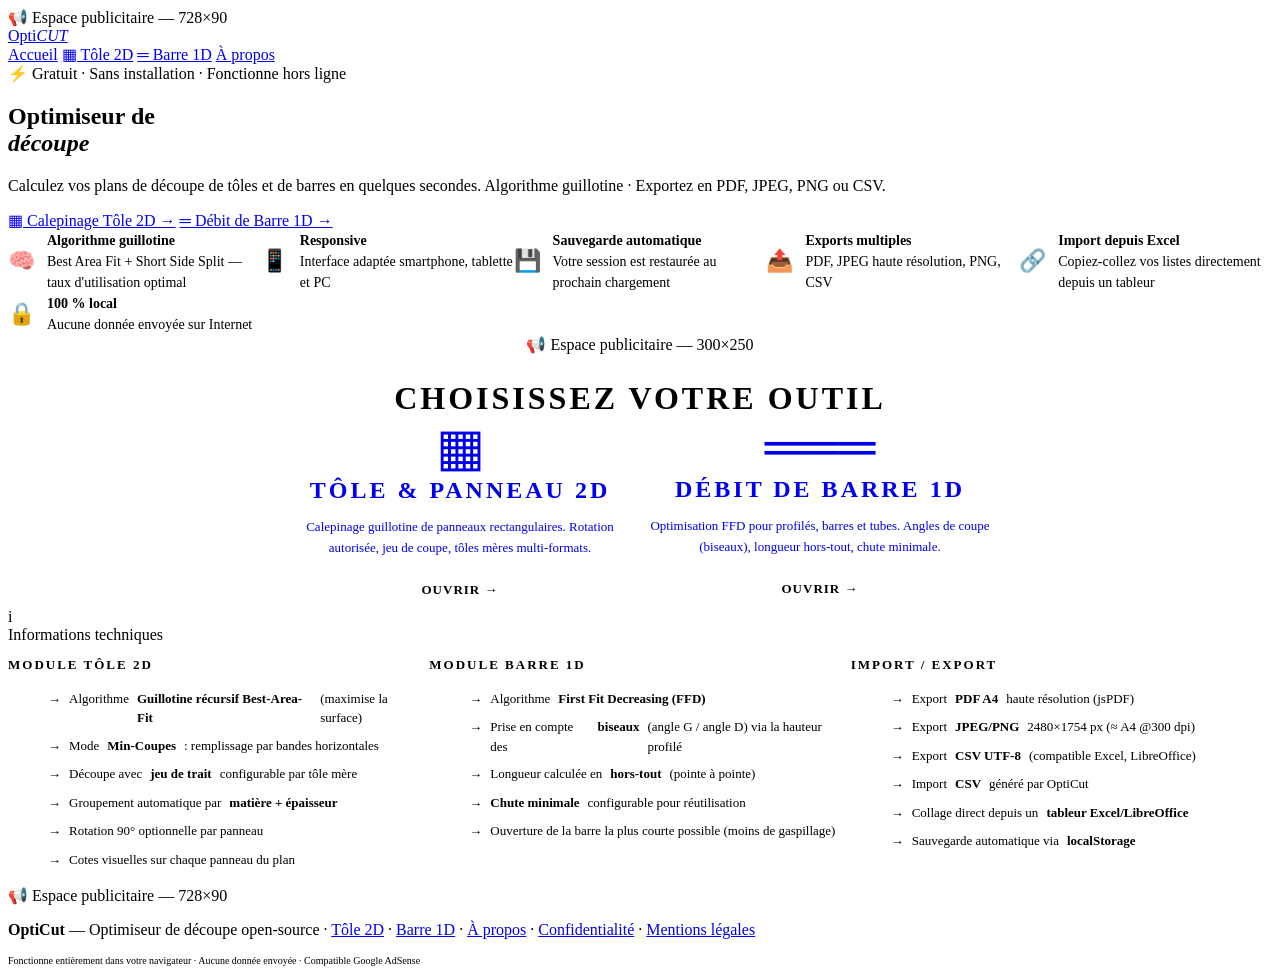
==== index.html @ 897b2498 "Add files via upload" ====
<!DOCTYPE html>
<html lang="fr">
<head>
  <!-- =====================================================
       OptiCut — Page d'accueil
       Présente les fonctionnalités et redirige vers les
       pages applicatives Tôle et Barre.
       ===================================================== -->
  <meta charset="UTF-8">
  <meta name="viewport" content="width=device-width, initial-scale=1.0">

  <!-- SEO de base -->
  <title>OptiCut — Optimiseur de découpe Tôle &amp; Barre</title>
  <meta name="description" content="OptiCut optimise vos plans de découpe de tôles (2D) et de barres (1D) avec l'algorithme guillotine. Gratuit, sans installation, fonctionne hors ligne.">

  <!-- Fonts -->
  <link href="https://fonts.googleapis.com/css2?family=JetBrains+Mono:wght@400;600;700&family=Barlow+Condensed:wght@300;500;700;900&display=swap" rel="stylesheet">

  <!-- Feuille de styles partagée -->
  <link rel="stylesheet" href="assets/css/style.css">


 <script async src="https://pagead2.googlesyndication.com/pagead/js/adsbygoogle.js?client=ca-pub-"
     crossorigin="anonymous"></script>

  <style>
    /* Styles spécifiques à la page d'accueil */

    /* Séparateur visuel entre sections */
    .section-divider {
      border: none;
      border-top: 1px solid var(--border);
      margin: 0;
    }

    /* Grille des avantages clés */
    .advantages {
      display: grid;
      grid-template-columns: repeat(auto-fit, minmax(220px, 1fr));
      gap: var(--space-sm);
      max-width: var(--max-w);
      margin: 0 auto;
      padding: var(--space-lg) var(--space-md);
    }
    .advantage-item {
      display: flex;
      align-items: center;
      gap: 12px;
      padding: var(--space-sm) var(--space-md);
      background: var(--surface);
      border: 1px solid var(--border);
      border-radius: 8px;
    }
    .advantage-icon { font-size: 22px; flex-shrink: 0; }
    .advantage-text {
      font-size: clamp(12px, 1.8vw, 14px);
      color: var(--muted);
      line-height: 1.5;
    }
    .advantage-text strong { color: var(--text); display: block; }

    /* Section CTA principale */
    .cta-section {
      background: var(--surface);
      border-top: 1px solid var(--border);
      border-bottom: 1px solid var(--border);
      padding: var(--space-xl) var(--space-md);
      text-align: center;
    }
    .cta-title {
      font-size: clamp(20px, 4vw, 32px);
      font-weight: 900; letter-spacing: 3px; text-transform: uppercase;
      margin-bottom: var(--space-md);
    }
    .cta-cards {
      display: flex;
      gap: var(--space-md);
      justify-content: center;
      flex-wrap: wrap;
      max-width: 800px;
      margin: 0 auto;
    }
    .cta-card {
      flex: 1;
      min-width: 280px;
      max-width: 360px;
      background: var(--panel);
      border: 2px solid var(--border);
      border-radius: 12px;
      padding: var(--space-lg);
      text-decoration: none;
      transition: transform .2s, border-color .2s, box-shadow .2s;
      display: flex;
      flex-direction: column;
      align-items: center;
      gap: var(--space-sm);
      text-align: center;
    }
    .cta-card:hover {
      transform: translateY(-6px);
      box-shadow: 0 12px 40px rgba(0,0,0,.5);
    }
    .cta-card.card-tole  { border-color: rgba(245,166,35,.4); }
    .cta-card.card-tole:hover  { border-color: var(--accent); }
    .cta-card.card-barre { border-color: rgba(62,207,207,.4); }
    .cta-card.card-barre:hover { border-color: var(--accent2); }

    .cta-card-icon { font-size: clamp(36px, 8vw, 52px); }
    .cta-card-title {
      font-size: clamp(18px, 3vw, 24px);
      font-weight: 900; letter-spacing: 3px; text-transform: uppercase;
    }
    .cta-card.card-tole  .cta-card-title { color: var(--accent); }
    .cta-card.card-barre .cta-card-title { color: var(--accent2); }
    .cta-card-desc { font-size: 13px; color: var(--muted); line-height: 1.6; }
    .cta-card-btn {
      margin-top: var(--space-xs);
      display: inline-flex; align-items: center; gap: 6px;
      padding: 10px 22px; border-radius: 5px;
      font-family: var(--font-ui); font-size: 13px;
      font-weight: 700; letter-spacing: 1px; text-transform: uppercase;
    }
    .cta-card.card-tole  .cta-card-btn { background: var(--accent);  color: #000; }
    .cta-card.card-barre .cta-card-btn { background: var(--accent2); color: #000; }

    /* Mini-démo technique */
    .tech-section {
      max-width: var(--max-w);
      margin: 0 auto;
      padding: var(--space-lg) var(--space-md);
    }
    .tech-grid {
      display: grid;
      grid-template-columns: repeat(auto-fit, minmax(300px, 1fr));
      gap: var(--space-md);
      margin-top: var(--space-md);
    }
    .tech-block {
      background: var(--surface);
      border: 1px solid var(--border);
      border-radius: 8px;
      padding: var(--space-md);
    }
    .tech-block h3 {
      font-size: 13px; font-weight: 700;
      letter-spacing: 2px; text-transform: uppercase;
      color: var(--accent); margin-bottom: var(--space-sm);
    }
    .tech-list { list-style: none; display: flex; flex-direction: column; gap: 8px; }
    .tech-list li {
      display: flex; align-items: flex-start; gap: 8px;
      font-size: 13px; color: var(--muted); line-height: 1.5;
    }
    .tech-list li::before {
      content: '→'; color: var(--accent2); flex-shrink: 0; margin-top: 1px;
    }
  </style>
</head>

<body>

  <!-- ═══════════════════════════════════════════════════
       BANNIÈRE PUBLICITAIRE HAUTE (728×90 desktop / 320×50 mobile)
       Remplacer le contenu par votre balise <ins> AdSense.
       ═══════════════════════════════════════════════════ -->
  <div class="ad-slot ad-top">
    <div class="ad-placeholder">
      📢 Espace publicitaire — 728×90
      <!-- <ins class="adsbygoogle" style="display:inline-block;width:728px;height:90px"
           data-ad-client="ca-pub-" data-ad-slot="YOUR_SLOT_ID"></ins>
      <script>(adsbygoogle = window.adsbygoogle || []).push({});</script> -->
    </div>
  </div>

  <!-- ═══════════════════════════════════════════════════
       HEADER — navigation du site
       ═══════════════════════════════════════════════════ -->
  <header>
    <div class="hdr-bar">
      <!-- Logo / retour accueil -->
      <a href="index.html" class="hdr-logo">
        <div class="logo-mark"><span></span><span></span><span></span></div>
        <span class="app-title">Opti<em>CUT</em></span>
      </a>

      <!-- Navigation principale -->
      <nav class="hdr-nav">
        <a href="index.html"       class="hdr-nav-link active">Accueil</a>
        <a href="pages/tole.html"  class="hdr-nav-link">▦ Tôle 2D</a>
        <a href="pages/barre.html" class="hdr-nav-link">═ Barre 1D</a>
        <a href="pages/a-propos.html" class="hdr-nav-link">À propos</a>
      </nav>
    </div>
  </header>

  <!-- ═══════════════════════════════════════════════════
       HERO
       ═══════════════════════════════════════════════════ -->
  <section class="hero">
    <div class="hero-badge">⚡ Gratuit · Sans installation · Fonctionne hors ligne</div>
    <h1 class="hero-title">Optimiseur de<br><em>découpe</em></h1>
    <p class="hero-sub">
      Calculez vos plans de découpe de tôles et de barres en quelques secondes.
      Algorithme guillotine · Exportez en PDF, JPEG, PNG ou CSV.
    </p>
    <div class="hero-ctas">
      <a href="pages/tole.html"  class="btn-primary">▦ Calepinage Tôle 2D →</a>
      <a href="pages/barre.html" class="btn-secondary">═ Débit de Barre 1D →</a>
    </div>
  </section>

  <hr class="section-divider">

  <!-- ═══════════════════════════════════════════════════
       AVANTAGES CLÉS
       ═══════════════════════════════════════════════════ -->
  <div class="advantages">
    <div class="advantage-item">
      <span class="advantage-icon">🧠</span>
      <div class="advantage-text">
        <strong>Algorithme guillotine</strong>
        Best Area Fit + Short Side Split — taux d'utilisation optimal
      </div>
    </div>
    <div class="advantage-item">
      <span class="advantage-icon">📱</span>
      <div class="advantage-text">
        <strong>Responsive</strong>
        Interface adaptée smartphone, tablette et PC
      </div>
    </div>
    <div class="advantage-item">
      <span class="advantage-icon">💾</span>
      <div class="advantage-text">
        <strong>Sauvegarde automatique</strong>
        Votre session est restaurée au prochain chargement
      </div>
    </div>
    <div class="advantage-item">
      <span class="advantage-icon">📤</span>
      <div class="advantage-text">
        <strong>Exports multiples</strong>
        PDF, JPEG haute résolution, PNG, CSV
      </div>
    </div>
    <div class="advantage-item">
      <span class="advantage-icon">🔗</span>
      <div class="advantage-text">
        <strong>Import depuis Excel</strong>
        Copiez-collez vos listes directement depuis un tableur
      </div>
    </div>
    <div class="advantage-item">
      <span class="advantage-icon">🔒</span>
      <div class="advantage-text">
        <strong>100 % local</strong>
        Aucune donnée envoyée sur Internet
      </div>
    </div>
  </div>

  <!-- ═══════════════════════════════════════════════════
       ESPACE PUB MILIEU (300×250)
       ═══════════════════════════════════════════════════ -->
  <div class="ad-slot" style="background:transparent;border:none;margin:0 auto var(--space-lg)">
    <div class="ad-mid ad-placeholder" style="display:flex;align-items:center;justify-content:center;gap:8px">
      📢 Espace publicitaire — 300×250
      <!-- <ins class="adsbygoogle" style="display:block;width:300px;height:250px"
           data-ad-client="ca-pub-" data-ad-slot="YOUR_MID_SLOT"></ins>
      <script>(adsbygoogle = window.adsbygoogle || []).push({});</script> -->
    </div>
  </div>

  <hr class="section-divider">

  <!-- ═══════════════════════════════════════════════════
       CTA PRINCIPAL — ACCÈS AUX OUTILS
       ═══════════════════════════════════════════════════ -->
  <section class="cta-section">
    <h2 class="cta-title">Choisissez votre outil</h2>
    <div class="cta-cards">

      <!-- Carte Tôle -->
      <a href="pages/tole.html" class="cta-card card-tole">
        <div class="cta-card-icon">▦</div>
        <div class="cta-card-title">Tôle &amp; Panneau 2D</div>
        <p class="cta-card-desc">
          Calepinage guillotine de panneaux rectangulaires.
          Rotation autorisée, jeu de coupe, tôles mères multi-formats.
        </p>
        <span class="cta-card-btn">Ouvrir →</span>
      </a>

      <!-- Carte Barre -->
      <a href="pages/barre.html" class="cta-card card-barre">
        <div class="cta-card-icon">═══</div>
        <div class="cta-card-title">Débit de Barre 1D</div>
        <p class="cta-card-desc">
          Optimisation FFD pour profilés, barres et tubes.
          Angles de coupe (biseaux), longueur hors-tout, chute minimale.
        </p>
        <span class="cta-card-btn">Ouvrir →</span>
      </a>

    </div>
  </section>

  <!-- ═══════════════════════════════════════════════════
       INFORMATIONS TECHNIQUES
       ═══════════════════════════════════════════════════ -->
  <section class="tech-section">
    <div class="sec-header">
      <div class="sec-num">i</div>
      <div class="sec-title">Informations techniques</div>
    </div>
    <div class="tech-grid">
      <div class="tech-block">
        <h3>Module Tôle 2D</h3>
        <ul class="tech-list">
          <li>Algorithme <strong>Guillotine récursif Best-Area-Fit</strong> (maximise la surface)</li>
          <li>Mode <strong>Min-Coupes</strong> : remplissage par bandes horizontales</li>
          <li>Découpe avec <strong>jeu de trait</strong> configurable par tôle mère</li>
          <li>Groupement automatique par <strong>matière + épaisseur</strong></li>
          <li>Rotation 90° optionnelle par panneau</li>
          <li>Cotes visuelles sur chaque panneau du plan</li>
        </ul>
      </div>
      <div class="tech-block">
        <h3>Module Barre 1D</h3>
        <ul class="tech-list">
          <li>Algorithme <strong>First Fit Decreasing (FFD)</strong></li>
          <li>Prise en compte des <strong>biseaux</strong> (angle G / angle D) via la hauteur profilé</li>
          <li>Longueur calculée en <strong>hors-tout</strong> (pointe à pointe)</li>
          <li><strong>Chute minimale</strong> configurable pour réutilisation</li>
          <li>Ouverture de la barre la plus courte possible (moins de gaspillage)</li>
        </ul>
      </div>
      <div class="tech-block">
        <h3>Import / Export</h3>
        <ul class="tech-list">
          <li>Export <strong>PDF A4</strong> haute résolution (jsPDF)</li>
          <li>Export <strong>JPEG/PNG</strong> 2480×1754 px (≈ A4 @300 dpi)</li>
          <li>Export <strong>CSV UTF-8</strong> (compatible Excel, LibreOffice)</li>
          <li>Import <strong>CSV</strong> généré par OptiCut</li>
          <li>Collage direct depuis un <strong>tableur Excel/LibreOffice</strong></li>
          <li>Sauvegarde automatique via <strong>localStorage</strong></li>
        </ul>
      </div>
    </div>
  </section>

  <!-- ═══════════════════════════════════════════════════
       BANNIÈRE PUBLICITAIRE BASSE
       ═══════════════════════════════════════════════════ -->
  <div class="ad-slot ad-bottom">
    <div class="ad-placeholder">
      📢 Espace publicitaire — 728×90
      <!-- <ins class="adsbygoogle" style="display:inline-block;width:728px;height:90px"
           data-ad-client="ca-pub-" data-ad-slot="YOUR_BOT_SLOT"></ins>
      <script>(adsbygoogle = window.adsbygoogle || []).push({});</script> -->
    </div>
  </div>

  <!-- ═══════════════════════════════════════════════════
       FOOTER
       ═══════════════════════════════════════════════════ -->
  <footer class="site-footer">
    <p>
      <strong style="color:var(--accent)">OptiCut</strong> —
      Optimiseur de découpe open-source ·
      <a href="pages/tole.html">Tôle 2D</a> ·
      <a href="pages/barre.html">Barre 1D</a> ·
      <a href="pages/a-propos.html">À propos</a> ·
      <a href="pages/confidentialite.html">Confidentialité</a> ·
      <a href="pages/mentions-legales.html">Mentions légales</a>
    </p>
    <p style="margin-top:6px;font-size:10px">
      Fonctionne entièrement dans votre navigateur · Aucune donnée envoyée · Compatible Google AdSense
    </p>
  </footer>

  <script src="assets/js/cookie-consent.js"></script>

</body>
</html>
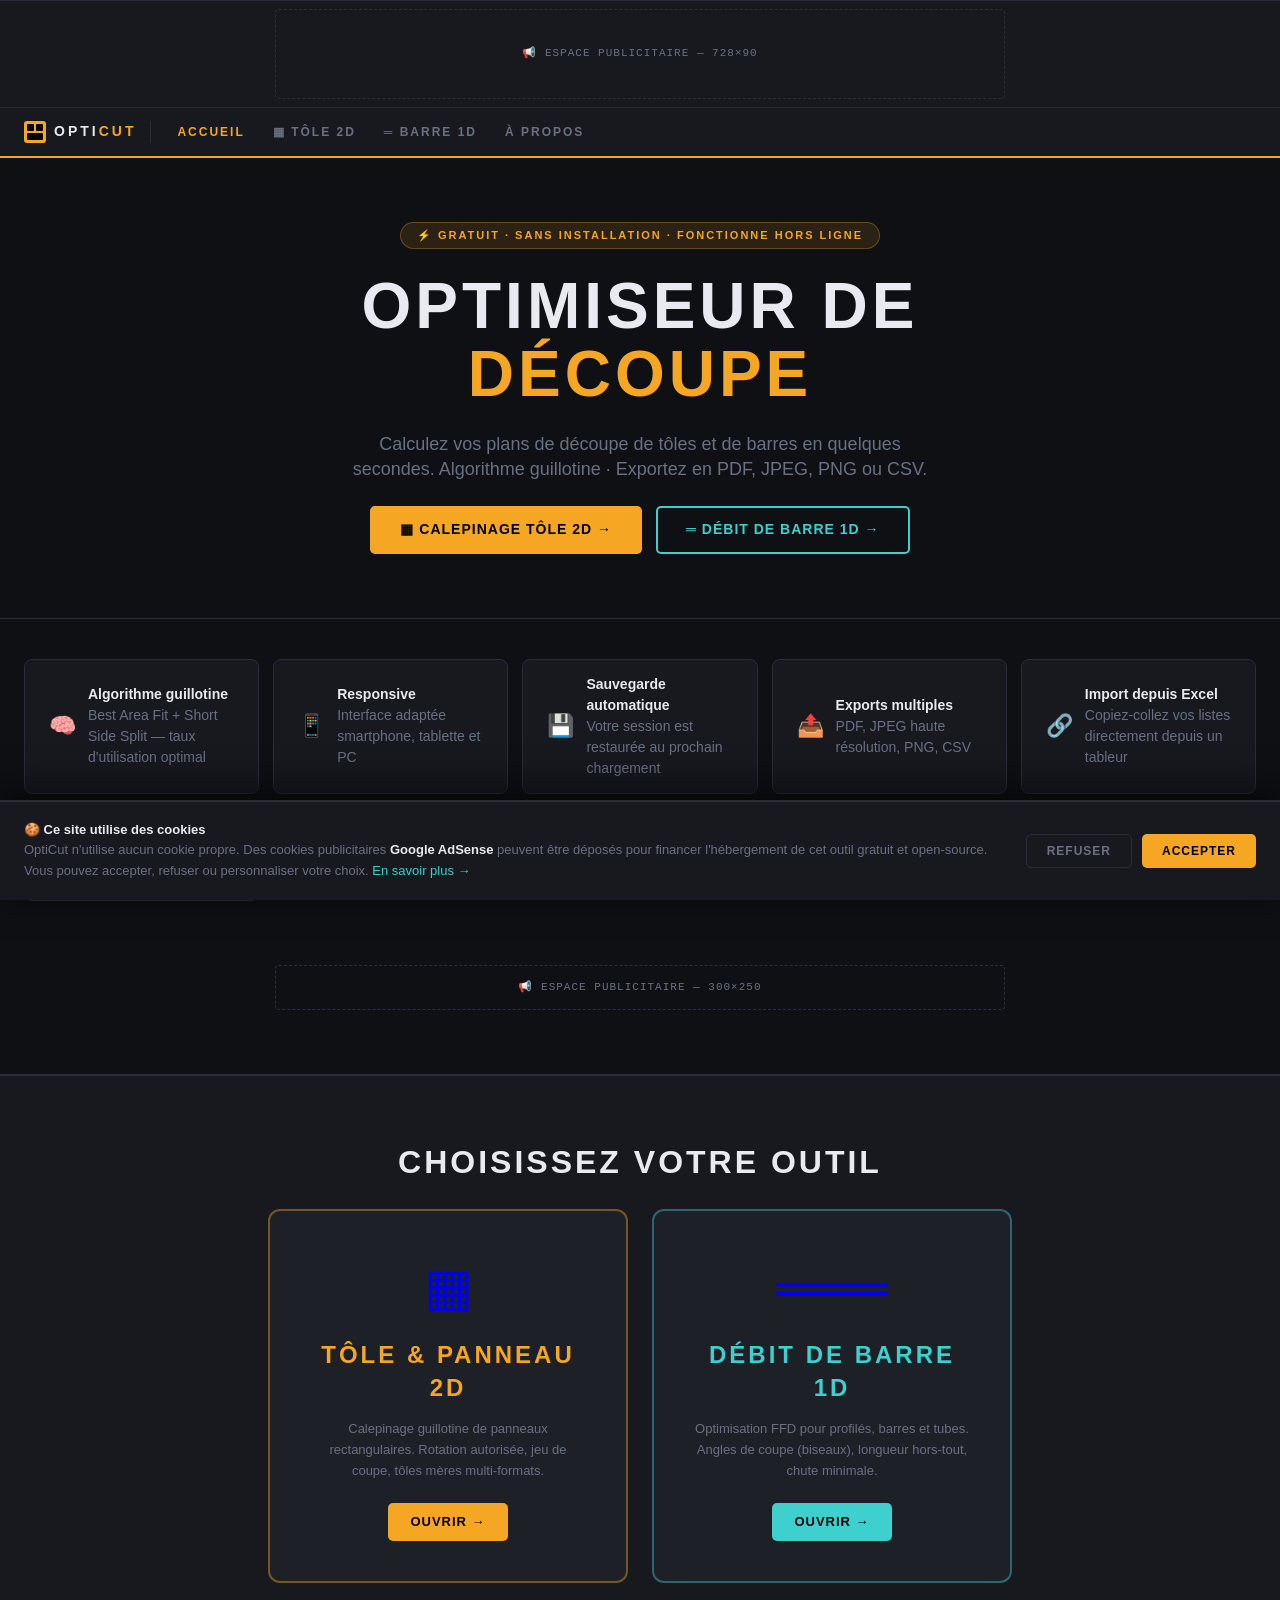
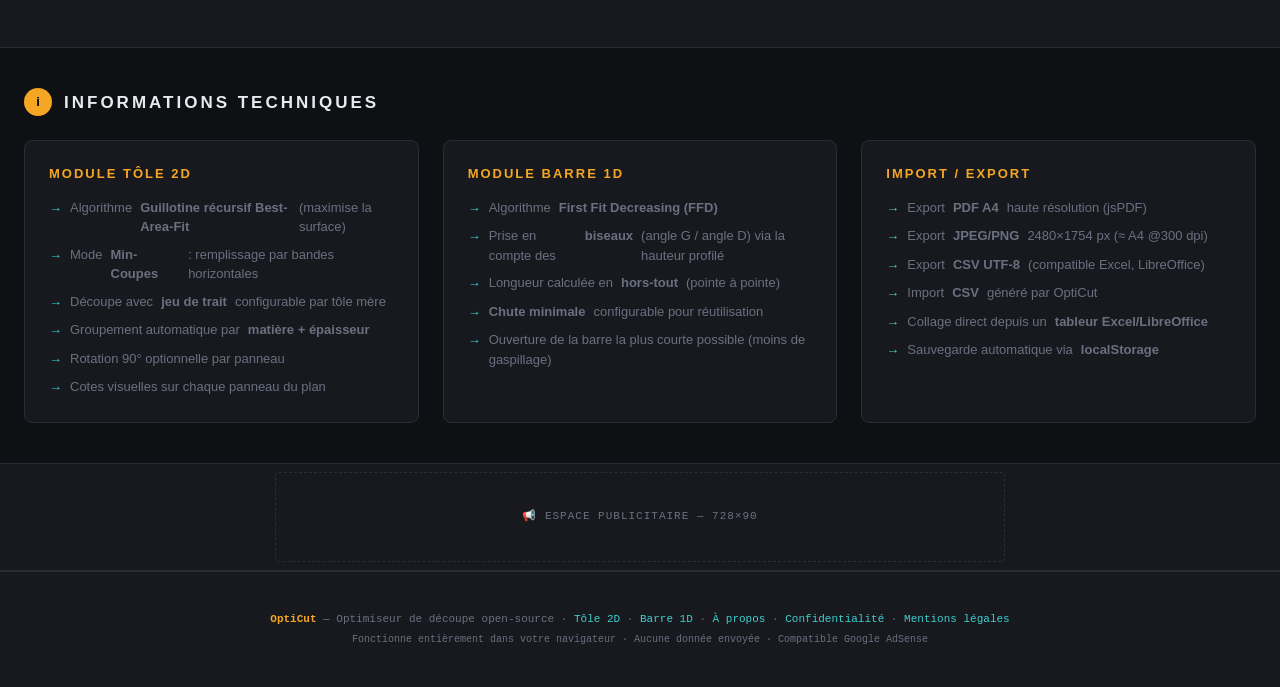
==== commit 561f14f2: "Add files via upload" ====
--- a/index.html
+++ b/index.html
@@ -19,8 +19,12 @@
   <!-- Feuille de styles partagée -->
   <link rel="stylesheet" href="assets/css/style.css">
 
-
- <script async src="https://pagead2.googlesyndication.com/pagead/js/adsbygoogle.js?client=ca-pub-"
+  <!-- ─────────────────────────────────────────────────────
+       Google AdSense — copiez ici votre balise auto-ads
+       Remplacer 1912862978925874 par votre identifiant éditeur.
+       ───────────────────────────────────────────────────── -->
+
+ <script async src="https://pagead2.googlesyndication.com/pagead/js/adsbygoogle.js?client=ca-pub-1912862978925874"
      crossorigin="anonymous"></script>
 
   <style>
@@ -167,7 +171,7 @@
     <div class="ad-placeholder">
       📢 Espace publicitaire — 728×90
       <!-- <ins class="adsbygoogle" style="display:inline-block;width:728px;height:90px"
-           data-ad-client="ca-pub-" data-ad-slot="YOUR_SLOT_ID"></ins>
+           data-ad-client="ca-pub-1912862978925874" data-ad-slot="YOUR_SLOT_ID"></ins>
       <script>(adsbygoogle = window.adsbygoogle || []).push({});</script> -->
     </div>
   </div>
@@ -266,7 +270,7 @@
     <div class="ad-mid ad-placeholder" style="display:flex;align-items:center;justify-content:center;gap:8px">
       📢 Espace publicitaire — 300×250
       <!-- <ins class="adsbygoogle" style="display:block;width:300px;height:250px"
-           data-ad-client="ca-pub-" data-ad-slot="YOUR_MID_SLOT"></ins>
+           data-ad-client="ca-pub-1912862978925874" data-ad-slot="YOUR_MID_SLOT"></ins>
       <script>(adsbygoogle = window.adsbygoogle || []).push({});</script> -->
     </div>
   </div>
@@ -356,7 +360,7 @@
     <div class="ad-placeholder">
       📢 Espace publicitaire — 728×90
       <!-- <ins class="adsbygoogle" style="display:inline-block;width:728px;height:90px"
-           data-ad-client="ca-pub-" data-ad-slot="YOUR_BOT_SLOT"></ins>
+           data-ad-client="ca-pub-1912862978925874" data-ad-slot="YOUR_BOT_SLOT"></ins>
       <script>(adsbygoogle = window.adsbygoogle || []).push({});</script> -->
     </div>
   </div>
--- a/assets/css/style.css
+++ b/assets/css/style.css
@@ -0,0 +1,853 @@
+/* =============================================================
+   OptiCut — Feuille de styles partagée
+   Compatible desktop, tablette et mobile (breakpoints 768/480px)
+   Compatible Google AdSense (emplacements .ad-slot)
+   ============================================================= */
+
+/* ─────────────────────────────────────────────
+   1. VARIABLES CSS — thème sombre
+   ───────────────────────────────────────────── */
+:root {
+  /* Palette */
+  --bg:      #0f1014;
+  --surface: #17191f;
+  --panel:   #1e2028;
+  --border:  #2a2d38;
+  --accent:  #f5a623;   /* orange principal */
+  --accent2: #3ecfcf;   /* cyan secondaire  */
+  --danger:  #e05252;   /* rouge            */
+  --text:    #e8eaf0;   /* texte clair      */
+  --muted:   #6b7080;   /* texte atténué    */
+  --green:   #52c97a;   /* succès           */
+
+  /* Typographie */
+  --font-ui:   'Barlow Condensed', sans-serif;
+  --font-mono: 'JetBrains Mono', monospace;
+
+  /* Espacements responsifs via clamp() */
+  --space-xs:  clamp(4px,  1vw,  8px);
+  --space-sm:  clamp(8px,  2vw, 14px);
+  --space-md:  clamp(14px, 3vw, 24px);
+  --space-lg:  clamp(24px, 4vw, 40px);
+  --space-xl:  clamp(36px, 5vw, 64px);
+
+  /* Largeur max du contenu */
+  --max-w: 1340px;
+}
+
+/* ─────────────────────────────────────────────
+   2. RESET MINIMAL
+   ───────────────────────────────────────────── */
+*, *::before, *::after {
+  box-sizing: border-box;
+  margin: 0;
+  padding: 0;
+}
+
+html { scroll-behavior: smooth; }
+
+body {
+  background: var(--bg);
+  color: var(--text);
+  font-family: var(--font-ui);
+  min-height: 100vh;
+  overflow-x: hidden;   /* empêche le scroll horizontal */
+  line-height: 1.4;
+}
+
+/* ─────────────────────────────────────────────
+   3. EMPLACEMENTS PUBLICITAIRES GOOGLE ADSENSE
+   .ad-slot  = conteneur générique
+   .ad-top   = bannière haut de page (728×90 desktop / 320×50 mobile)
+   .ad-bottom= bannière bas de page
+   .ad-mid   = rectangle milieu de page (300×250)
+   ───────────────────────────────────────────── */
+.ad-slot {
+  display: flex;
+  align-items: center;
+  justify-content: center;
+  width: 100%;
+  background: var(--surface);
+  border-top: 1px solid var(--border);
+  border-bottom: 1px solid var(--border);
+  overflow: hidden;          /* ne laisse jamais déborder la pub */
+}
+
+/* Bannière horizontale haut/bas — Leaderboard 728×90 */
+.ad-top,
+.ad-bottom {
+  min-height: 90px;
+  padding: var(--space-xs) 0;
+}
+
+/* Rectangle milieu de page — 300×250 */
+.ad-mid {
+  min-height: 250px;
+  max-width: 300px;
+  border: 1px solid var(--border);
+  border-radius: 6px;
+  margin: var(--space-md) auto;
+}
+
+/* Placeholder visible tant qu'AdSense n'est pas chargé */
+.ad-placeholder {
+  display: flex;
+  align-items: center;
+  justify-content: center;
+  gap: 10px;
+  width: 100%;
+  min-height: inherit;
+  font-family: var(--font-mono);
+  font-size: 11px;
+  letter-spacing: 1px;
+  text-transform: uppercase;
+  color: var(--muted);
+  border: 1px dashed var(--border);
+  border-radius: 4px;
+  max-width: 730px;
+  padding: var(--space-sm);
+}
+
+/* Sur mobile : bannière compacte 320×50 */
+@media (max-width: 480px) {
+  .ad-top, .ad-bottom { min-height: 60px; }
+  .ad-placeholder { font-size: 10px; }
+}
+
+/* ─────────────────────────────────────────────
+   4. HEADER STICKY
+   ───────────────────────────────────────────── */
+header {
+  background: var(--surface);
+  border-bottom: 2px solid var(--accent);
+  position: sticky;
+  top: 0;
+  z-index: 200;
+  max-width: 100vw;
+}
+
+/* Barre principale */
+.hdr-bar {
+  display: flex;
+  align-items: center;
+  height: 48px;
+  padding: 0 var(--space-md);
+  gap: var(--space-xs);
+  overflow: hidden;   /* pas de débordement sur petits écrans */
+}
+
+/* Logo */
+.hdr-logo {
+  display: flex;
+  align-items: center;
+  gap: 8px;
+  padding-right: var(--space-sm);
+  border-right: 1px solid var(--border);
+  margin-right: 4px;
+  flex-shrink: 0;
+  text-decoration: none;
+}
+.logo-mark {
+  width: 22px; height: 22px;
+  background: var(--accent);
+  display: grid;
+  grid-template-columns: 1fr 1fr;
+  gap: 2px; padding: 3px; border-radius: 3px;
+  flex-shrink: 0;
+}
+.logo-mark span { background: #000; border-radius: 1px; }
+.logo-mark span:last-child { grid-column: span 2; }
+.app-title {
+  font-size: clamp(11px, 2vw, 14px);
+  font-weight: 900; letter-spacing: 3px;
+  text-transform: uppercase; white-space: nowrap;
+  color: var(--text);
+}
+.app-title em { color: var(--accent); font-style: normal; }
+
+/* Navigation principale */
+.hdr-nav {
+  display: flex;
+  height: 100%;
+  gap: 0;
+  flex-shrink: 1;
+  overflow: hidden;
+}
+.hdr-nav-link {
+  display: inline-flex; align-items: center; gap: 5px;
+  padding: 0 clamp(8px, 2vw, 14px);
+  font-family: var(--font-ui);
+  font-size: clamp(10px, 1.8vw, 12px);
+  font-weight: 700; letter-spacing: 2px; text-transform: uppercase;
+  color: var(--muted); text-decoration: none;
+  border-bottom: 2px solid transparent;
+  margin-bottom: -2px;
+  transition: color .15s, border-color .15s;
+  white-space: nowrap;
+}
+.hdr-nav-link:hover { color: var(--text); }
+.hdr-nav-link.active { color: var(--accent); border-bottom-color: var(--accent); }
+
+/* Onglets inline (utilisés dans les pages app) */
+.hdr-tabs { display: flex; height: 100%; }
+.hdr-tab {
+  display: inline-flex; align-items: center; gap: 5px;
+  padding: 0 clamp(8px, 2vw, 14px);
+  cursor: pointer;
+  font-family: var(--font-ui);
+  font-size: clamp(10px, 1.8vw, 12px);
+  font-weight: 700; letter-spacing: 2px; text-transform: uppercase;
+  background: transparent; border: none; color: var(--muted);
+  border-bottom: 2px solid transparent;
+  margin-bottom: -2px;
+  transition: color .15s, border-color .15s;
+  white-space: nowrap;
+}
+.hdr-tab:hover { color: var(--text); }
+.hdr-tab.active { color: var(--accent); border-bottom-color: var(--accent); }
+
+/* Icônes de droite */
+.hdr-icons {
+  display: flex; align-items: center; gap: 2px;
+  margin-left: auto; flex-shrink: 0;
+}
+.hdr-sep {
+  width: 1px; height: 22px;
+  background: var(--border); margin: 0 4px;
+  flex-shrink: 0;
+}
+
+/* ─────────────────────────────────────────────
+   5. BOUTONS ICÔNES
+   ───────────────────────────────────────────── */
+.ico-btn {
+  position: relative;
+  display: inline-flex; align-items: center; justify-content: center;
+  width: clamp(30px, 6vw, 36px); height: clamp(30px, 6vw, 36px);
+  border-radius: 5px; cursor: pointer;
+  background: transparent; border: 1px solid transparent;
+  color: var(--muted); font-size: clamp(12px, 2.5vw, 15px);
+  transition: all .15s; flex-shrink: 0; text-decoration: none;
+}
+.ico-btn:hover {
+  background: var(--panel); border-color: var(--border); color: var(--text);
+}
+/* Variante principale — bouton Optimiser */
+.ico-btn.i-optim {
+  background: var(--accent); color: #000; border-color: var(--accent);
+  width: auto; padding: 0 clamp(8px, 2vw, 14px);
+  font-family: var(--font-ui);
+  font-size: clamp(10px, 1.8vw, 12px);
+  font-weight: 700; letter-spacing: 1px; text-transform: uppercase; gap: 5px;
+}
+.ico-btn.i-optim:hover {
+  background: #ffb940; border-color: #ffb940;
+  transform: translateY(-1px); color: #000;
+}
+/* Bouton toggle menu */
+.ico-btn.i-toggle { background: var(--panel); border-color: var(--border); }
+.ico-btn.i-toggle.open { color: var(--accent2); border-color: rgba(62,207,207,.5); }
+
+/* Tooltip CSS (desktop uniquement via hover) */
+[data-tip]::after {
+  content: attr(data-tip);
+  position: absolute; bottom: calc(100% + 8px); left: 50%;
+  transform: translateX(-50%);
+  background: #0a0b0e; color: var(--text);
+  font-family: var(--font-ui);
+  font-size: 10px; font-weight: 700; letter-spacing: 1px; text-transform: uppercase;
+  padding: 4px 9px; border-radius: 4px; border: 1px solid var(--border);
+  white-space: nowrap; pointer-events: none;
+  opacity: 0; transition: opacity .15s; z-index: 300;
+}
+[data-tip]:hover::after { opacity: 1; }
+
+/* ─────────────────────────────────────────────
+   6. PANNEAU DÉROULANT (Import / Export / Reset)
+   ───────────────────────────────────────────── */
+.hdr-panel {
+  max-height: 0; overflow: hidden;
+  transition: max-height .32s cubic-bezier(.4,0,.2,1);
+}
+.hdr-panel.open {
+  max-height: 600px;   /* assez grand pour 3 lignes + wrapping mobile */
+  border-top: 1px solid var(--border);
+}
+.hdr-panel-inner {
+  padding: var(--space-sm) var(--space-md) var(--space-md);
+  display: flex; flex-direction: column;
+}
+.hprow {
+  display: flex; align-items: center; gap: 8px;
+  flex-wrap: wrap; padding: 7px 0;
+  border-bottom: 1px solid var(--border);
+}
+.hprow:last-child { border-bottom: none; }
+.hp-lbl {
+  font-size: 9px; font-weight: 700; letter-spacing: 2px; text-transform: uppercase;
+  color: var(--muted); width: 52px; flex-shrink: 0;
+  padding-right: 8px; border-right: 1px solid var(--border);
+}
+/* Boutons dans le panneau */
+.pnl-btn {
+  display: inline-flex; align-items: center; gap: 5px;
+  padding: clamp(5px,1vw,7px) clamp(8px,2vw,14px);
+  border-radius: 4px; cursor: pointer;
+  font-family: var(--font-ui);
+  font-size: clamp(10px,1.8vw,12px);
+  font-weight: 700; letter-spacing: 1px; text-transform: uppercase;
+  border: 1px solid var(--border); background: var(--panel); color: var(--muted);
+  transition: all .15s; white-space: nowrap;
+}
+.pnl-btn:hover              { border-color: var(--accent2); color: var(--accent2); }
+.pnl-btn.p-danger:hover     { border-color: var(--danger);  color: var(--danger); }
+.pnl-btn.p-pdf              { color:#f0a07a; border-color:rgba(240,160,122,.35); }
+.pnl-btn.p-pdf:hover        { background:rgba(240,160,122,.06); border-color:#f0a07a; }
+.pnl-btn.p-jpeg             { color:#7eb8f7; border-color:rgba(126,184,247,.35); }
+.pnl-btn.p-jpeg:hover       { background:rgba(126,184,247,.06); border-color:#7eb8f7; }
+.pnl-btn.p-png              { color:#a78bfa; border-color:rgba(167,139,250,.35); }
+.pnl-btn.p-png:hover        { background:rgba(167,139,250,.06); border-color:#a78bfa; }
+.pnl-btn.p-csv              { color:#52c97a; border-color:rgba(82,201,122,.35); }
+.pnl-btn.p-csv:hover        { background:rgba(82,201,122,.06); border-color:#52c97a; }
+
+/* ─────────────────────────────────────────────
+   7. FOOTER GLOBAL
+   ───────────────────────────────────────────── */
+.site-footer {
+  background: var(--surface);
+  border-top: 1px solid var(--border);
+  padding: var(--space-lg) var(--space-md);
+  text-align: center;
+  font-family: var(--font-mono);
+  font-size: 11px;
+  color: var(--muted);
+}
+.site-footer a { color: var(--accent2); text-decoration: none; }
+.site-footer a:hover { text-decoration: underline; }
+
+/* ─────────────────────────────────────────────
+   8. LAYOUT — CONTENEUR DE PAGE
+   ───────────────────────────────────────────── */
+.page-wrap {
+  max-width: var(--max-w);
+  margin: 0 auto;
+  padding: var(--space-lg) var(--space-md) 80px;
+  display: flex; flex-direction: column;
+  gap: var(--space-xl);
+}
+
+/* ─────────────────────────────────────────────
+   9. EN-TÊTES DE SECTIONS
+   ───────────────────────────────────────────── */
+.sec-header {
+  display: flex; align-items: center;
+  gap: 12px; margin-bottom: var(--space-md);
+}
+.sec-num {
+  width: 28px; height: 28px; border-radius: 50%;
+  background: var(--accent); color: #000;
+  font-size: 13px; font-weight: 900;
+  display: flex; align-items: center; justify-content: center;
+  flex-shrink: 0;
+}
+.sec-title {
+  font-size: clamp(14px, 2.5vw, 17px);
+  font-weight: 700; letter-spacing: 3px; text-transform: uppercase;
+}
+.sec-sub {
+  font-family: var(--font-mono);
+  font-size: 11px; color: var(--muted);
+  margin-left: auto; white-space: nowrap;
+}
+
+/* ─────────────────────────────────────────────
+   10. FORMULAIRES DE SAISIE
+   ───────────────────────────────────────────── */
+.form-card {
+  background: var(--surface); border: 1px solid var(--border);
+  border-radius: 8px; padding: var(--space-sm) var(--space-md);
+  display: flex; align-items: flex-end; gap: var(--space-sm);
+  flex-wrap: wrap; margin-bottom: 12px;
+}
+
+/* Champs avec largeurs prédéfinies */
+.field { display: flex; flex-direction: column; gap: 5px; }
+.field.grow { flex: 1; min-width: clamp(80px, 20vw, 120px); }
+.field.med  { width: clamp(80px, 12vw, 110px); }
+.field.sm   { width: clamp(64px,  9vw,  84px); }
+.field.xs   { width: clamp(52px,  7vw,  66px); }
+.field.xxs  { width: clamp(44px,  6vw,  54px); }
+
+label {
+  font-size: 10px; font-weight: 700;
+  letter-spacing: 2px; text-transform: uppercase; color: var(--muted);
+}
+
+input[type="number"],
+input[type="text"],
+select {
+  background: var(--panel); border: 1px solid var(--border); border-radius: 4px;
+  color: var(--text); font-family: var(--font-mono);
+  font-size: clamp(11px, 2vw, 13px);
+  padding: 7px 8px; outline: none; transition: border-color .2s; width: 100%;
+}
+input:focus, select:focus { border-color: var(--accent); }
+
+input[type="color"] {
+  width: 40px; height: 34px;
+  border: 1px solid var(--border); border-radius: 4px;
+  background: var(--panel); cursor: pointer; padding: 2px;
+}
+
+.btn-add {
+  display: inline-flex; align-items: center; gap: 5px;
+  padding: 7px 14px; border-radius: 4px;
+  font-family: var(--font-ui); font-size: 12px;
+  font-weight: 700; letter-spacing: 1px; text-transform: uppercase;
+  cursor: pointer; border: 1px solid var(--border);
+  background: var(--panel); color: var(--accent2); transition: all .15s;
+  white-space: nowrap;
+}
+.btn-add:hover { border-color: var(--accent2); background: rgba(62,207,207,.08); }
+
+/* ─────────────────────────────────────────────
+   11. TABLEAUX DE DONNÉES
+   overflow-x: auto pour le scroll horizontal mobile
+   ───────────────────────────────────────────── */
+.table-wrap {
+  background: var(--surface); border: 1px solid var(--border);
+  border-radius: 8px; overflow-x: auto; overflow-y: visible;
+  /* Barre de scroll fine et discrète */
+  scrollbar-width: thin; scrollbar-color: var(--border) transparent;
+}
+.table-wrap::-webkit-scrollbar { height: 4px; }
+.table-wrap::-webkit-scrollbar-track { background: transparent; }
+.table-wrap::-webkit-scrollbar-thumb { background: var(--border); border-radius: 2px; }
+
+table { width: 100%; border-collapse: collapse; min-width: 560px; }
+thead tr { background: var(--panel); }
+thead th {
+  font-size: 10px; font-weight: 700; letter-spacing: 2px; text-transform: uppercase;
+  color: var(--muted); padding: 10px 12px; text-align: left;
+  border-bottom: 1px solid var(--border); white-space: nowrap;
+}
+tbody tr { border-bottom: 1px solid var(--border); transition: background .1s; }
+tbody tr:last-child { border-bottom: none; }
+tbody tr:hover { background: rgba(255,255,255,.015); }
+tbody td { padding: 6px 10px; vertical-align: middle; }
+td.center { text-align: center; }
+
+/* Inputs éditables inline dans tableau */
+.cell-input {
+  background: transparent; border: 1px solid transparent; border-radius: 3px;
+  color: var(--text); font-family: var(--font-mono); font-size: 12px;
+  padding: 3px 6px; width: 100%; outline: none; min-width: 40px;
+  transition: border-color .15s, background .15s;
+}
+.cell-input:hover  { border-color: var(--border); background: var(--panel); }
+.cell-input:focus  { border-color: var(--accent);  background: var(--panel); }
+
+.cell-select {
+  background: transparent; border: 1px solid transparent; border-radius: 3px;
+  color: var(--text); font-family: var(--font-mono); font-size: 12px;
+  padding: 3px 6px; outline: none; cursor: pointer; width: 100%;
+  transition: border-color .15s, background .15s;
+}
+.cell-select:hover { border-color: var(--border); background: var(--panel); }
+.cell-select:focus { border-color: var(--accent);  background: var(--panel); }
+
+.cell-color {
+  width: 26px; height: 20px; border: 1px solid var(--border);
+  border-radius: 3px; background: var(--panel); cursor: pointer; padding: 1px;
+  display: block;
+}
+
+/* Pastille couleur + nom */
+.name-cell { display: flex; align-items: center; gap: 4px; }
+.swatch {
+  width: 12px; height: 12px; border-radius: 2px; flex-shrink: 0;
+  border: 1px solid rgba(255,255,255,.12); display: inline-block;
+}
+
+/* Badges stock */
+.badge {
+  font-family: var(--font-mono); font-size: 11px;
+  padding: 2px 7px; border-radius: 10px;
+  background: var(--border); color: var(--text); display: inline-block;
+}
+.badge.ok   { background:rgba(82,201,122,.15); color:var(--green);  border:1px solid rgba(82,201,122,.3); }
+.badge.full { background:rgba(224,82,82,.15);  color:var(--danger); border:1px solid rgba(224,82,82,.3); }
+
+/* Ligne de tableau vide */
+.empty-row td {
+  text-align: center; color: var(--muted);
+  font-family: var(--font-mono); font-size: 12px; padding: 28px;
+}
+
+/* Bouton supprimer */
+.btn-del {
+  background: none; border: none; color: var(--muted);
+  cursor: pointer; padding: 3px 7px; font-size: 14px; line-height: 1;
+  border-radius: 3px; transition: color .15s;
+}
+.btn-del:hover { color: var(--danger); }
+
+/* Avertissement matière manquante */
+.mat-warn {
+  font-family: var(--font-mono); font-size: 10px;
+  padding: 2px 7px; border-radius: 10px; display: inline-block; margin-left: 4px;
+  background: rgba(224,82,82,.15); color: var(--danger);
+  border: 1px solid rgba(224,82,82,.35);
+}
+
+.mono { font-family: var(--font-mono); font-size: 12px; white-space: nowrap; }
+
+/* ─────────────────────────────────────────────
+   12. BARRE DE STATISTIQUES
+   ───────────────────────────────────────────── */
+.stats-bar {
+  display: flex; align-items: center;
+  gap: clamp(10px, 2.5vw, 20px); flex-wrap: wrap;
+  background: var(--surface); border: 1px solid var(--border);
+  border-radius: 8px;
+  padding: clamp(10px,2vw,16px) clamp(12px,3vw,22px);
+  margin-bottom: 24px;
+}
+.stat-block { display: flex; flex-direction: column; gap: 3px; }
+.stat-lbl {
+  font-size: 10px; font-weight: 700;
+  letter-spacing: 2px; text-transform: uppercase; color: var(--muted);
+}
+.stat-val {
+  font-family: var(--font-mono);
+  font-size: clamp(15px, 3vw, 20px); font-weight: 700;
+}
+.stat-val.good { color: var(--green); }
+.stat-val.warn { color: var(--accent); }
+.stat-val.bad  { color: var(--danger); }
+.stat-sep { width: 1px; height: 38px; background: var(--border); flex-shrink: 0; }
+.prog-wrap { flex: 1; min-width: 120px; }
+.prog-lbl { font-size: 10px; color: var(--muted); margin-bottom: 5px; letter-spacing: 1px; text-transform: uppercase; }
+.prog-bar  { height: 5px; background: var(--border); border-radius: 3px; overflow: hidden; }
+.prog-fill {
+  height: 100%;
+  background: linear-gradient(90deg, var(--accent2), var(--accent));
+  border-radius: 3px; transition: width .5s;
+}
+
+/* ─────────────────────────────────────────────
+   13. MODE TOGGLE (Surface / Min-coupes)
+   ───────────────────────────────────────────── */
+.mode-toggle {
+  display: flex; align-items: center;
+  background: var(--panel); border: 1px solid var(--border);
+  border-radius: 4px; padding: 2px; gap: 2px;
+  height: clamp(26px, 5vw, 32px); flex-shrink: 0;
+}
+.mode-btn {
+  padding: 2px clamp(5px, 1.5vw, 9px);
+  border-radius: 3px; border: none; cursor: pointer;
+  font-family: var(--font-ui);
+  font-size: clamp(9px, 1.6vw, 10px);
+  font-weight: 700; letter-spacing: 1px; text-transform: uppercase;
+  background: transparent; color: var(--muted); transition: all .15s;
+  white-space: nowrap;
+}
+.mode-btn.active { background: var(--surface); color: var(--text); box-shadow: 0 1px 4px rgba(0,0,0,.4); }
+.mode-btn[data-mode="surface"].active { color: var(--accent2); }
+.mode-btn[data-mode="coupes"].active  { color: var(--accent); }
+
+/* Badge algorithme */
+.algo-badge {
+  font-family: var(--font-mono); font-size: 9px;
+  padding: 2px 7px; border-radius: 3px;
+  background: var(--panel); border: 1px solid var(--border);
+  color: var(--accent2); letter-spacing: 1px; white-space: nowrap;
+}
+.algo-badge.mode-coupes { color: var(--accent); border-color: rgba(245,166,35,.4); }
+
+/* ─────────────────────────────────────────────
+   14. RÉSULTATS — GRILLES DE PLANS
+   ───────────────────────────────────────────── */
+.sheets-grid {
+  display: flex; flex-direction: column;
+  gap: 30px; align-items: center;
+}
+.sheet-wrap { display: flex; flex-direction: column; align-items: flex-start; gap: 8px; width: 100%; }
+
+.result-lbl-row {
+  display: flex; align-items: center; gap: 8px; width: 100%;
+  flex-wrap: wrap; font-family: var(--font-mono); font-size: 11px; color: var(--muted);
+}
+.result-num {
+  font-weight: 700; padding: 3px 10px; border-radius: 3px; font-size: 11px;
+  white-space: nowrap;
+}
+.result-num.tole  { background: var(--accent);  color: #000; }
+.result-num.barre { background: var(--accent2); color: #000; }
+.result-rate {
+  margin-left: auto; padding: 3px 10px; border-radius: 3px;
+  font-size: 11px; font-weight: 700; white-space: nowrap;
+}
+
+/* Canvas responsive — ne dépasse jamais son conteneur */
+canvas {
+  background: #1a1c22;
+  border: 1px solid var(--border);
+  border-radius: 6px;
+  box-shadow: 0 6px 28px rgba(0,0,0,.5);
+  display: block;
+  max-width: 100%;
+  height: auto;
+}
+
+.mat-group-header {
+  display: flex; align-items: center; gap: 10px; width: 100%;
+  padding: 10px 16px; background: var(--panel);
+  border: 1px solid var(--border); border-radius: 6px; margin-top: 8px;
+  font-family: var(--font-mono); font-size: 11px; color: var(--muted);
+  flex-wrap: wrap;
+}
+.mat-group-pill {
+  font-family: var(--font-ui); font-size: 13px;
+  font-weight: 700; letter-spacing: 2px; text-transform: uppercase;
+  background: rgba(245,166,35,.15); color: var(--accent);
+  border: 1px solid rgba(245,166,35,.35); padding: 3px 12px; border-radius: 4px;
+}
+
+.bar-row { display: flex; flex-direction: column; gap: 6px; }
+
+/* ─────────────────────────────────────────────
+   15. ÉTAT VIDE
+   ───────────────────────────────────────────── */
+.empty-state {
+  display: flex; flex-direction: column; align-items: center;
+  gap: 14px; color: var(--muted);
+  padding: clamp(30px, 8vw, 64px) 0;
+}
+.empty-icon { font-size: clamp(32px, 8vw, 48px); opacity: .18; }
+.empty-text { font-size: clamp(12px, 2.5vw, 15px); letter-spacing: 3px; text-transform: uppercase; }
+.empty-sub  { font-size: 11px; font-family: var(--font-mono); text-align: center; }
+
+/* ─────────────────────────────────────────────
+   16. TOAST (notification temporaire)
+   ───────────────────────────────────────────── */
+.toast {
+  position: fixed; bottom: 24px; right: 24px; z-index: 999;
+  background: var(--panel); border: 1px solid var(--border);
+  border-radius: 6px; padding: 11px 18px;
+  font-size: 13px; font-family: var(--font-mono);
+  display: none; animation: fadeUp .25s ease;
+  max-width: calc(100vw - 48px);
+  box-shadow: 0 4px 20px rgba(0,0,0,.6);
+}
+.toast.show    { display: block; }
+.toast.success { border-color: var(--green);  color: var(--green); }
+.toast.error   { border-color: var(--danger); color: var(--danger); }
+@keyframes fadeUp {
+  from { opacity: 0; transform: translateY(10px); }
+  to   { opacity: 1; transform: translateY(0); }
+}
+
+/* ─────────────────────────────────────────────
+   17. MODALES
+   ───────────────────────────────────────────── */
+.modal-overlay {
+  position: fixed; inset: 0; background: rgba(0,0,0,.72); z-index: 500;
+  display: flex; align-items: center; justify-content: center;
+  padding: clamp(12px, 3vw, 24px);
+  opacity: 0; pointer-events: none; transition: opacity .2s;
+}
+.modal-overlay.open { opacity: 1; pointer-events: all; }
+
+.modal {
+  background: var(--surface); border: 1px solid var(--border);
+  border-radius: 10px; width: 100%; max-width: 660px;
+  overflow: hidden;
+  transform: translateY(14px); transition: transform .2s;
+}
+.modal-overlay.open .modal { transform: translateY(0); }
+
+.modal-head {
+  display: flex; align-items: center; gap: 12px;
+  padding: 14px 18px; border-bottom: 1px solid var(--border);
+}
+.modal-icon  { font-size: 20px; }
+.modal-title { font-size: 13px; font-weight: 700; letter-spacing: 2px; text-transform: uppercase; flex: 1; }
+.modal-close {
+  background: none; border: none; color: var(--muted); cursor: pointer;
+  font-size: 18px; padding: 4px 8px; border-radius: 3px; line-height: 1;
+  transition: color .15s;
+}
+.modal-close:hover { color: var(--danger); }
+
+.modal-body {
+  padding: 16px 18px; display: flex; flex-direction: column; gap: 14px;
+}
+.modal-hint {
+  font-family: var(--font-mono); font-size: 11px; color: var(--muted); line-height: 1.7;
+  background: var(--panel); border: 1px solid var(--border); border-radius: 5px; padding: 10px 14px;
+}
+.modal-hint strong { color: var(--accent2); }
+.modal-hint code   { background: var(--border); padding: 1px 5px; border-radius: 3px; font-size: 10px; }
+
+.paste-area {
+  width: 100%; height: 130px;
+  background: var(--panel); border: 1px solid var(--border); border-radius: 5px;
+  color: var(--text); font-family: var(--font-mono); font-size: 12px;
+  padding: 10px; outline: none; resize: vertical; transition: border-color .2s;
+}
+.paste-area:focus { border-color: var(--accent); }
+
+.modal-foot {
+  display: flex; gap: 8px; justify-content: flex-end;
+  padding: 12px 18px; border-top: 1px solid var(--border); flex-wrap: wrap;
+}
+.mfbtn {
+  display: inline-flex; align-items: center; gap: 5px;
+  padding: 8px 16px; border-radius: 4px; cursor: pointer;
+  font-family: var(--font-ui); font-size: 12px;
+  font-weight: 700; letter-spacing: 1px; text-transform: uppercase;
+  border: 1px solid var(--border); background: var(--panel); color: var(--muted);
+  transition: all .15s; white-space: nowrap;
+}
+.mfbtn:hover         { border-color: var(--accent2); color: var(--accent2); }
+.mfbtn.primary       { background: var(--accent); color: #000; border-color: var(--accent); }
+.mfbtn.primary:hover { background: #ffb940; border-color: #ffb940; }
+
+/* ─────────────────────────────────────────────
+   18. PAGE D'ACCUEIL — hero, features, cards
+   ───────────────────────────────────────────── */
+.hero {
+  display: flex; flex-direction: column; align-items: center;
+  text-align: center; padding: var(--space-xl) var(--space-md);
+  gap: var(--space-md);
+}
+.hero-badge {
+  display: inline-flex; align-items: center; gap: 8px;
+  background: rgba(245,166,35,.12); border: 1px solid rgba(245,166,35,.3);
+  color: var(--accent); padding: 5px 16px; border-radius: 20px;
+  font-size: 11px; font-weight: 700; letter-spacing: 2px; text-transform: uppercase;
+  font-family: var(--font-ui);
+}
+.hero-title {
+  font-size: clamp(28px, 7vw, 64px);
+  font-weight: 900; letter-spacing: 4px; text-transform: uppercase;
+  line-height: 1.05;
+}
+.hero-title em { color: var(--accent); font-style: normal; }
+.hero-sub {
+  font-size: clamp(14px, 2.5vw, 18px); color: var(--muted);
+  max-width: 600px; font-family: var(--font-ui);
+}
+.hero-ctas {
+  display: flex; gap: var(--space-sm); flex-wrap: wrap; justify-content: center;
+}
+.btn-primary {
+  display: inline-flex; align-items: center; gap: 8px;
+  padding: 12px 28px; border-radius: 5px;
+  font-family: var(--font-ui); font-size: 14px;
+  font-weight: 700; letter-spacing: 1px; text-transform: uppercase;
+  background: var(--accent); color: #000; border: 2px solid var(--accent);
+  text-decoration: none; transition: all .15s; cursor: pointer;
+}
+.btn-primary:hover { background: #ffb940; border-color: #ffb940; transform: translateY(-2px); }
+.btn-secondary {
+  display: inline-flex; align-items: center; gap: 8px;
+  padding: 12px 28px; border-radius: 5px;
+  font-family: var(--font-ui); font-size: 14px;
+  font-weight: 700; letter-spacing: 1px; text-transform: uppercase;
+  background: transparent; color: var(--accent2); border: 2px solid var(--accent2);
+  text-decoration: none; transition: all .15s; cursor: pointer;
+}
+.btn-secondary:hover { background: rgba(62,207,207,.08); transform: translateY(-2px); }
+
+/* Grille features */
+.features-grid {
+  display: grid;
+  grid-template-columns: repeat(auto-fit, minmax(280px, 1fr));
+  gap: var(--space-md);
+  padding: 0 var(--space-md) var(--space-xl);
+  max-width: var(--max-w);
+  margin: 0 auto; width: 100%;
+}
+.feature-card {
+  background: var(--surface); border: 1px solid var(--border);
+  border-radius: 10px; padding: var(--space-md);
+  display: flex; flex-direction: column; gap: var(--space-sm);
+  transition: border-color .2s, transform .2s;
+}
+.feature-card:hover { border-color: var(--accent); transform: translateY(-3px); }
+.feature-icon { font-size: 28px; }
+.feature-title {
+  font-size: 15px; font-weight: 700;
+  letter-spacing: 2px; text-transform: uppercase;
+}
+.feature-desc { font-size: 13px; color: var(--muted); line-height: 1.6; }
+
+/* Onglets de navigation de la section app */
+.app-tabs-nav {
+  display: flex; border-bottom: 2px solid var(--border);
+  margin-bottom: var(--space-lg);
+  gap: 0;
+}
+.app-tab-btn {
+  display: inline-flex; align-items: center; gap: 8px;
+  padding: 12px 24px; cursor: pointer;
+  font-family: var(--font-ui); font-size: 13px;
+  font-weight: 700; letter-spacing: 2px; text-transform: uppercase;
+  background: transparent; border: none; color: var(--muted);
+  border-bottom: 2px solid transparent; margin-bottom: -2px;
+  transition: all .15s;
+}
+.app-tab-btn:hover { color: var(--text); }
+.app-tab-btn.active { color: var(--accent); border-bottom-color: var(--accent); }
+
+/* Onglets de contenu dans les pages app */
+.tab-page { display: none; }
+.tab-page.active { display: block; }
+
+/* ─────────────────────────────────────────────
+   19. RESPONSIVE — AJUSTEMENTS MOBILES
+   ───────────────────────────────────────────── */
+
+/* Tablette (≤ 768px) */
+@media (max-width: 768px) {
+  /* Stats sur 2 colonnes */
+  .stats-bar { gap: 10px; }
+  .stat-sep  { display: none; }
+
+  /* Hero plus compact */
+  .hero { padding: var(--space-lg) var(--space-sm); }
+
+  /* Features sur 1 colonne */
+  .features-grid { grid-template-columns: 1fr; }
+}
+
+/* Mobile (≤ 480px) */
+@media (max-width: 480px) {
+  /* Logo masqué pour gagner de la place */
+  .hdr-logo .app-title { display: none; }
+
+  /* Champs formulaire pleine largeur */
+  .field.med, .field.sm, .field.xs, .field.xxs {
+    width: 100%;
+  }
+
+  /* Badge algo masqué */
+  .algo-badge { display: none; }
+
+  /* Canvas pleine largeur garantie */
+  canvas { width: 100% !important; height: auto !important; }
+
+  /* Toast en bas centré */
+  .toast { left: 12px; right: 12px; bottom: 12px; }
+
+  /* Modales plein écran sur très petits écrans */
+  .modal-overlay { padding: 0; align-items: flex-end; }
+  .modal { border-radius: 12px 12px 0 0; }
+
+  /* Boutons CTA empilés */
+  .hero-ctas { flex-direction: column; align-items: center; }
+  .btn-primary, .btn-secondary { width: 100%; max-width: 320px; justify-content: center; }
+}
